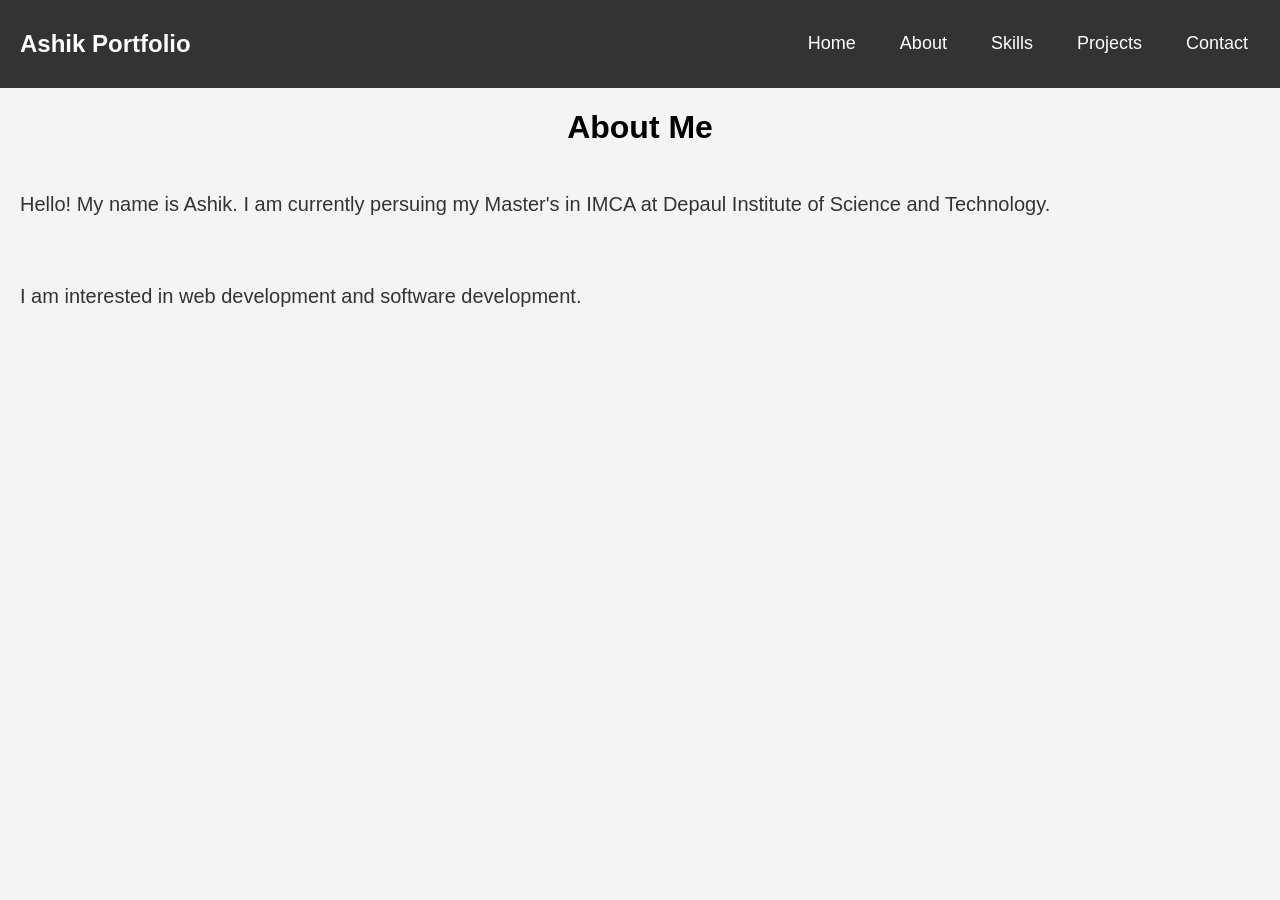
==== about.html @ 83e935ea "First project" ====
<!DOCTYPE html>
<html lang="en">
<head>
    <link rel="stylesheet" href="style.css">
    <meta charset="UTF-8">
    <meta name="viewport" content="width=device-width, initial-scale=1.0">
    <title>About</title>
</head>
<body>
    <nav>
    <h2 class="logo">Ashik Portfolio</h2>

    <ul>
        <li><a href="index.html">Home</a></li>
        <li><a href="about.html">About</a></li>
        <li><a href="skills.html">Skills</a></li>
        <li><a href="projects.html">Projects</a></li>
        <li><a href="contact.html">Contact</a></li>
    </ul>
</nav>
<h1>About Me</h1>

<p>Hello! My name is Ashik. I am currently persuing my Master's in IMCA at Depaul Institute of Science and Technology.</p>
<p>I am interested in web development and software development.</p>
</body>
</html>
---- style.css ----
body {

    font-family: Arial, sans-serif;
    margin: 0;
    padding: 0;
    background-color: #f4f4f4;
}
nav {
    background-color: #333;
    color: white;
    padding: 10px 20px;
    display: flex;
    justify-content: space-between;
    align-items: center;
}
nav .logo {
    font-size: 24px;
    font-weight: bold;
}
nav ul {
    list-style: none;
    display: flex;
    margin: 0;
    padding: 0;
}
nav ul li {
    margin-left: 20px;
}
nav ul li a {
    color: white;
    text-decoration: none;
    font-size: 18px;
    transition: 0.3s ease;
    padding: 8px 12px;
}
nav ul li a:hover {
    background-color:rgba(7, 32, 169, 0.785) ;
    color: black;
}
p {
    color: #333;
    font-size: 20px;
    line-height: 1.6;
    padding:20px;
}
h1{
    text-align: center;
     color: black;
}
div.contact{
    padding: 20px;
     width: 300px;
}
img.homeimg{
    border-radius: 50%;
    max-width: 200px;
    height: 200px;
    object-fit:cover;
    /*align-content: center;
    padding-left: 550px;
    padding-right: 550px;*/
    display: block;
    margin-left: auto;
    margin-right: auto;


}
section.contact{
    display: flex;
    flex-direction: column;
    align-items: center;
    border: 1px solid #ccc;
    border-radius: 5px;
    margin : 20px;
    box-sizing: border-box;
    width: 250px;
}
section input,section textarea,section button{
    padding: 10px;
    margin: 10px;
    border: 1px solid #ccc;
    border-radius: 5px;
    width: 100%;
    box-sizing: border-box;
    display:block;
}
div.home{
    display: flex;
    flex-direction: column;
    align-items: center;
    padding: 20px;
}
div.proj{
    display: flex;
    flex-direction: column;
    align-items: center;
    padding: 20px;
    box-shadow: 0 4px 8px rgb(70, 222, 10);
    max-width: 600px;
    margin: 2rem auto;
    box-sizing: border-box;

}
div.proj ul{
    list-style: none;
    padding: 0;
    font-size: 25px;
}
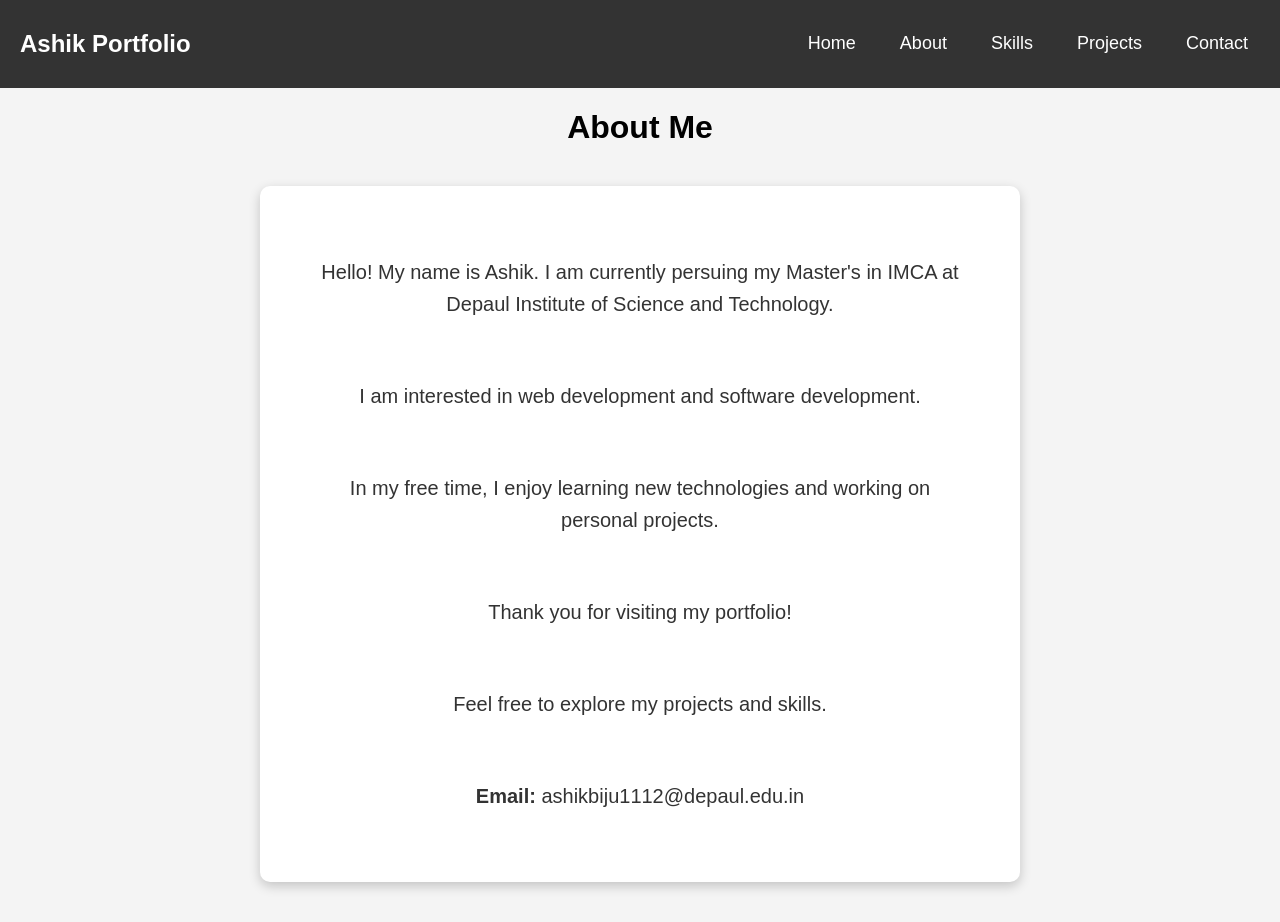
==== commit 1f48f75b: "First Project Portfolio" ====
--- a/about.html
+++ b/about.html
@@ -19,8 +19,13 @@
     </ul>
 </nav>
 <h1>About Me</h1>
-
+<div class="card">
 <p>Hello! My name is Ashik. I am currently persuing my Master's in IMCA at Depaul Institute of Science and Technology.</p>
 <p>I am interested in web development and software development.</p>
+<p>In my free time, I enjoy learning new technologies and working on personal projects.</p>
+<p>Thank you for visiting my portfolio!</p>
+<p>Feel free to explore my projects and skills.</p>
+<p><strong>Email:</strong> ashikbiju1112@depaul.edu.in</p>
+</div>
 </body>
 </html>
--- a/style.css
+++ b/style.css
@@ -56,9 +56,6 @@
     max-width: 200px;
     height: 200px;
     object-fit:cover;
-    /*align-content: center;
-    padding-left: 550px;
-    padding-right: 550px;*/
     display: block;
     margin-left: auto;
     margin-right: auto;
@@ -105,4 +102,51 @@
     list-style: none;
     padding: 0;
     font-size: 25px;
+}
+.card{
+    max-width: 700px;
+    margin: 40px auto;
+    padding: 30px;
+    background: white;
+    border-radius: 10px;
+    box-shadow: 0 4px 12px rgba(0,0,0,0.2);
+    text-align: center;
+}
+
+.card p{
+    font-size: 20px;
+    line-height: 1.6;
+}
+button{
+    background-color: #333;
+    color: white;
+    padding: 12px 20px;
+    border: none;
+    border-radius: 6px;
+    font-size: 16px;
+    cursor: pointer;
+    transition: 0.3s ease;
+}
+
+button:hover{
+    background-color: rgba(7, 32, 169, 0.785);
+    transform: scale(1.05);
+}
+input, textarea{
+    width: 300px;
+    padding: 10px 12px;
+    border: 1px solid #ccc;
+    border-radius: 6px;
+    font-size: 16px;
+    outline: none;
+    transition: 0.3s ease;
+}
+input:focus, textarea:focus{
+    border-color: rgba(7, 32, 169, 0.785);
+    box-shadow: 0 0 5px rgba(7, 32, 169, 0.5);
+}
+
+textarea{
+    height: 120px;
+    resize: none;
 }
